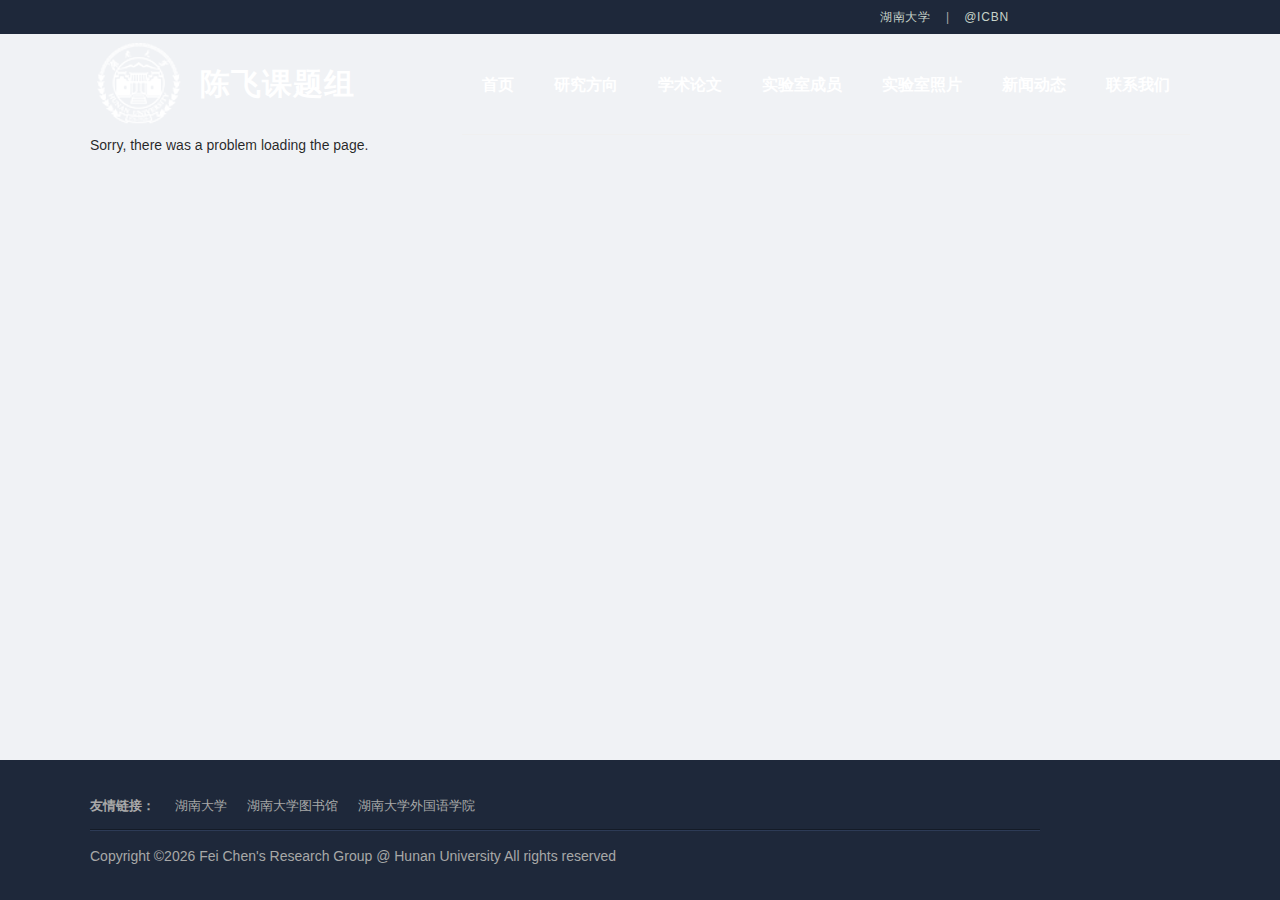
==== index.html @ 1c2b3e89 "first commit" ====
<!doctype html><html lang="en"><head><meta charset="UTF-8"><meta name="viewport" content="width=device-width,initial-scale=1"><meta http-equiv="X-UA-Compatible" content="ie=edge"><title>陈飞课题组</title><script defer="defer" src="js/app.abe069.js"></script><link href="css/app.13feaef4.css" rel="stylesheet"></head><body><div id="root"></div></body></html>
---- css/app.13feaef4.css ----
.index_layoutWrap_zGVnCv{height:100%;overflow-x:hidden;overflow-y:scroll;position:relative;width:100vw}.index_layoutWrap_zGVnCv .index_header__QXJ3F{background:url(../images/top-bg.cc8deb8a..jpg) no-repeat 50%;display:block;height:134px;padding:0}.index_layoutWrap_zGVnCv .index_header__QXJ3F .index_links_knY_Oj{background:#1e283a;color:#a8a8a8;font-size:12px;height:34px;line-height:34px;margin:0 auto;padding:0 20%;text-align:right;width:100vw}.index_layoutWrap_zGVnCv .index_header__QXJ3F .index_links_knY_Oj a{color:#c7d3c9;font-size:12px;letter-spacing:.8px;margin:0 15px}.index_layoutWrap_zGVnCv .index_header__QXJ3F .index_headerContent__i9Ms3{height:100px;margin:0 auto;width:1100px}.index_layoutWrap_zGVnCv .index_header__QXJ3F .index_headerContent__i9Ms3 .index_logoContent_gmHdjk{display:inline-block;height:100px}.index_layoutWrap_zGVnCv .index_header__QXJ3F .index_headerContent__i9Ms3 .index_logoContent_gmHdjk .index_logo_ChX7Y7{background:url([data-uri]) no-repeat 50%;display:inline-block;height:100px;margin:0;padding:0;width:100px}.index_layoutWrap_zGVnCv .index_header__QXJ3F .index_headerContent__i9Ms3 .index_logoContent_gmHdjk .index_name_yLFXiB{color:#fff;display:inline-block;font-size:30px;font-weight:700;letter-spacing:1px;line-height:100px;margin:0 0 0 10px;vertical-align:top}.index_layoutWrap_zGVnCv .index_header__QXJ3F .index_headerContent__i9Ms3 .index_menuWapper_gWIGxz{border:none;display:inline-block;float:right;line-height:100px;vertical-align:top}.index_layoutWrap_zGVnCv .index_header__QXJ3F .index_headerContent__i9Ms3 .index_menuWapper_gWIGxz .index_menu_EJm2xU{background:none;display:inline-block}.index_layoutWrap_zGVnCv .index_content_poiYY8{display:block;margin:0 auto;min-height:calc(100vh - 274px);width:1100px}.index_layoutWrap_zGVnCv .index_footer_t1qI7H{background:#1e283a;display:block;height:140px;padding:0;width:100vw}.index_layoutWrap_zGVnCv .index_footer_t1qI7H .index_footerWapper_y0fk9d{margin:0 auto;width:1100px}.index_layoutWrap_zGVnCv .index_footer_t1qI7H .index_left_xYbRK5{float:left;width:950px}.index_layoutWrap_zGVnCv .index_footer_t1qI7H .index_left_xYbRK5 .index_links_knY_Oj{border-bottom:1px solid #141b27;height:70px;line-height:50px;margin:0 auto;padding-top:20px;width:100%}.index_layoutWrap_zGVnCv .index_footer_t1qI7H .index_left_xYbRK5 .index_links_knY_Oj a,.index_layoutWrap_zGVnCv .index_footer_t1qI7H .index_left_xYbRK5 .index_links_knY_Oj b{color:#a8a8a8;font-size:13px;margin-right:20px}.index_layoutWrap_zGVnCv .index_footer_t1qI7H .index_left_xYbRK5 .index_copyRight_mlyJJ0{border-top:1px solid #2d3b56;color:#a8a8a8;height:69px;line-height:50px;margin:0 auto;width:100%}.index_layoutWrap_zGVnCv .index_footer_t1qI7H .index_right__QXoiL{float:right}.index_layoutWrap_zGVnCv .index_footer_t1qI7H .index_right__QXoiL .index_qrcode_Ok2oSN{background:url(../images/qrcode.de49f574..png) no-repeat 50%;background-size:cover;height:100px;margin:20px;width:100px}.ant-drawer-wrapper-body{background-color:#f3f3f3;font-family:PingFangSC-Regular,Microsoft YaHei UI,serif;padding:0 10px}.ant-drawer-wrapper-body .ant-drawer-header{background-color:#f3f3f3;border-bottom:1px solid #e4e4e4;border-radius:0;margin-bottom:10px;padding:0}.ant-drawer-wrapper-body .ant-drawer-header .ant-drawer-title{color:#373737;font-size:16px;height:48px;letter-spacing:1px;line-height:48px}.ant-drawer-wrapper-body .ant-drawer-body{padding:0}.ant-table-fixed-left .ant-table-header,.ant-table-fixed-right .ant-table-header{margin-bottom:-2.5px;padding-bottom:0}.ant-table-body-inner::-webkit-scrollbar,.ant-table-body::-webkit-scrollbar,.ant-table-header::-webkit-scrollbar{width:0}.ant-table-body-inner::-webkit-scrollbar:horizontal,.ant-table-body::-webkit-scrollbar:horizontal,.ant-table-header::-webkit-scrollbar:horizontal{width:10px}.ant-table-body-inner::-webkit-scrollbar:vertical,.ant-table-body::-webkit-scrollbar:vertical,.ant-table-header::-webkit-scrollbar:vertical{width:14px}.ant-table-body-inner::-webkit-scrollbar-thumb:vertical,.ant-table-body::-webkit-scrollbar-thumb:vertical,.ant-table-header::-webkit-scrollbar-thumb:vertical{background-color:#ededed}.ant-table-body-inner::-webkit-scrollbar-thumb:horizontal,.ant-table-body::-webkit-scrollbar-thumb:horizontal,.ant-table-header::-webkit-scrollbar-thumb:horizontal{background-color:#ededed}.ant-table-body-inner::-webkit-scrollbar-track,.ant-table-body::-webkit-scrollbar-track{background-color:#fff}.ant-table-header::-webkit-scrollbar-track{background-color:#fafafa}.ant-table-pagination.ant-pagination{margin:16px}.ant-menu-item .ant-menu-title-content{color:#fff;font-size:16px;font-weight:700}.ant-menu-item:hover{background:#fff!important}.ant-menu-item:hover .ant-menu-title-content{color:#000}.ant-menu-item:after{border:0!important}::-webkit-scrollbar{width:0}
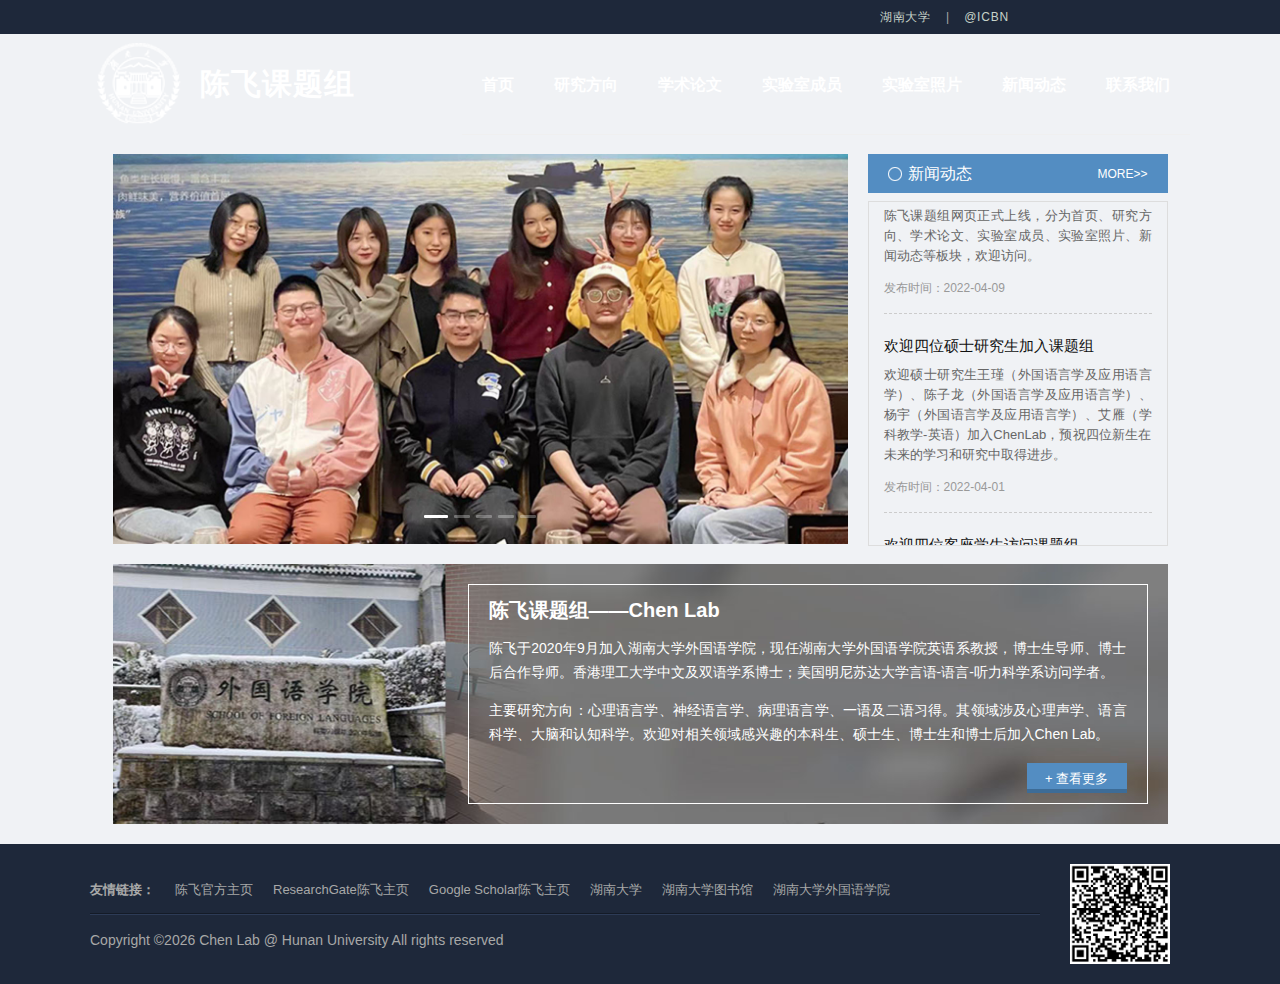
==== commit 07d6a392: "commit" ====
--- a/index.html
+++ b/index.html
@@ -1 +1 @@
-<!doctype html><html lang="en"><head><meta charset="UTF-8"><meta name="viewport" content="width=device-width,initial-scale=1"><meta http-equiv="X-UA-Compatible" content="ie=edge"><title>陈飞课题组</title><script defer="defer" src="js/app.abe069.js"></script><link href="css/app.13feaef4.css" rel="stylesheet"></head><body><div id="root"></div></body></html>+<!doctype html><html lang="en"><head><meta charset="UTF-8"><meta name="viewport" content="width=device-width,initial-scale=1"><meta http-equiv="X-UA-Compatible" content="ie=edge"><title>陈飞课题组</title><script defer="defer" src="js/app.e145df.js"></script><link href="css/app.addb3555.css" rel="stylesheet"></head><body><div id="root"></div></body></html>--- a/css/app.addb3555.css
+++ b/css/app.addb3555.css
@@ -0,0 +1 @@
+.index_layoutWrap_zGVnCv{height:100%;overflow-x:hidden;overflow-y:scroll;position:relative;width:100vw}.index_layoutWrap_zGVnCv .index_header__QXJ3F{background:url(../images/top-bg.cc8deb8a..jpg) no-repeat 50%;display:block;height:134px;padding:0}.index_layoutWrap_zGVnCv .index_header__QXJ3F .index_links_knY_Oj{background:#1e283a;color:#a8a8a8;font-size:12px;height:34px;line-height:34px;margin:0 auto;padding:0 20%;text-align:right;width:100vw}.index_layoutWrap_zGVnCv .index_header__QXJ3F .index_links_knY_Oj a{color:#c7d3c9;font-size:12px;letter-spacing:.8px;margin:0 15px}.index_layoutWrap_zGVnCv .index_header__QXJ3F .index_headerContent__i9Ms3{height:100px;margin:0 auto;width:1100px}.index_layoutWrap_zGVnCv .index_header__QXJ3F .index_headerContent__i9Ms3 .index_logoContent_gmHdjk{display:inline-block;height:100px}.index_layoutWrap_zGVnCv .index_header__QXJ3F .index_headerContent__i9Ms3 .index_logoContent_gmHdjk .index_logo_ChX7Y7{background:url([data-uri]) no-repeat 50%;display:inline-block;height:100px;margin:0;padding:0;width:100px}.index_layoutWrap_zGVnCv .index_header__QXJ3F .index_headerContent__i9Ms3 .index_logoContent_gmHdjk .index_name_yLFXiB{color:#fff;display:inline-block;font-size:30px;font-weight:700;letter-spacing:1px;line-height:100px;margin:0 0 0 10px;vertical-align:top}.index_layoutWrap_zGVnCv .index_header__QXJ3F .index_headerContent__i9Ms3 .index_menuWapper_gWIGxz{border:none;display:inline-block;float:right;line-height:100px;vertical-align:top}.index_layoutWrap_zGVnCv .index_header__QXJ3F .index_headerContent__i9Ms3 .index_menuWapper_gWIGxz .index_menu_EJm2xU{background:none;display:inline-block}.index_layoutWrap_zGVnCv .index_content_poiYY8{display:block;margin:0 auto;min-height:calc(100vh - 274px);width:1100px}.index_layoutWrap_zGVnCv .index_footer_t1qI7H{background:#1e283a;display:block;height:140px;padding:0;width:100vw}.index_layoutWrap_zGVnCv .index_footer_t1qI7H .index_footerWapper_y0fk9d{margin:0 auto;width:1100px}.index_layoutWrap_zGVnCv .index_footer_t1qI7H .index_left_xYbRK5{float:left;width:950px}.index_layoutWrap_zGVnCv .index_footer_t1qI7H .index_left_xYbRK5 .index_links_knY_Oj{border-bottom:1px solid #141b27;height:70px;line-height:50px;margin:0 auto;padding-top:20px;width:100%}.index_layoutWrap_zGVnCv .index_footer_t1qI7H .index_left_xYbRK5 .index_links_knY_Oj a,.index_layoutWrap_zGVnCv .index_footer_t1qI7H .index_left_xYbRK5 .index_links_knY_Oj b{color:#a8a8a8;font-size:13px;margin-right:20px}.index_layoutWrap_zGVnCv .index_footer_t1qI7H .index_left_xYbRK5 .index_copyRight_mlyJJ0{border-top:1px solid #2d3b56;color:#a8a8a8;height:69px;line-height:50px;margin:0 auto;width:100%}.index_layoutWrap_zGVnCv .index_footer_t1qI7H .index_right__QXoiL{float:right}.index_layoutWrap_zGVnCv .index_footer_t1qI7H .index_right__QXoiL .index_qrcode_Ok2oSN{background:url([data-uri]) no-repeat 50%;background-size:cover;height:100px;margin:20px;width:100px}.ant-drawer-wrapper-body{background-color:#f3f3f3;font-family:PingFangSC-Regular,Microsoft YaHei UI,serif;padding:0 10px}.ant-drawer-wrapper-body .ant-drawer-header{background-color:#f3f3f3;border-bottom:1px solid #e4e4e4;border-radius:0;margin-bottom:10px;padding:0}.ant-drawer-wrapper-body .ant-drawer-header .ant-drawer-title{color:#373737;font-size:16px;height:48px;letter-spacing:1px;line-height:48px}.ant-drawer-wrapper-body .ant-drawer-body{padding:0}.ant-table-fixed-left .ant-table-header,.ant-table-fixed-right .ant-table-header{margin-bottom:-2.5px;padding-bottom:0}.ant-table-body-inner::-webkit-scrollbar,.ant-table-body::-webkit-scrollbar,.ant-table-header::-webkit-scrollbar{width:0}.ant-table-body-inner::-webkit-scrollbar:horizontal,.ant-table-body::-webkit-scrollbar:horizontal,.ant-table-header::-webkit-scrollbar:horizontal{width:10px}.ant-table-body-inner::-webkit-scrollbar:vertical,.ant-table-body::-webkit-scrollbar:vertical,.ant-table-header::-webkit-scrollbar:vertical{width:14px}.ant-table-body-inner::-webkit-scrollbar-thumb:vertical,.ant-table-body::-webkit-scrollbar-thumb:vertical,.ant-table-header::-webkit-scrollbar-thumb:vertical{background-color:#ededed}.ant-table-body-inner::-webkit-scrollbar-thumb:horizontal,.ant-table-body::-webkit-scrollbar-thumb:horizontal,.ant-table-header::-webkit-scrollbar-thumb:horizontal{background-color:#ededed}.ant-table-body-inner::-webkit-scrollbar-track,.ant-table-body::-webkit-scrollbar-track{background-color:#fff}.ant-table-header::-webkit-scrollbar-track{background-color:#fafafa}.ant-table-pagination.ant-pagination{margin:16px}.ant-menu-item .ant-menu-title-content{color:#fff;font-size:16px;font-weight:700}.ant-menu-item:hover{background:#fff!important}.ant-menu-item:hover .ant-menu-title-content{color:#000}.ant-menu-item:after{border:0!important}::-webkit-scrollbar{width:0}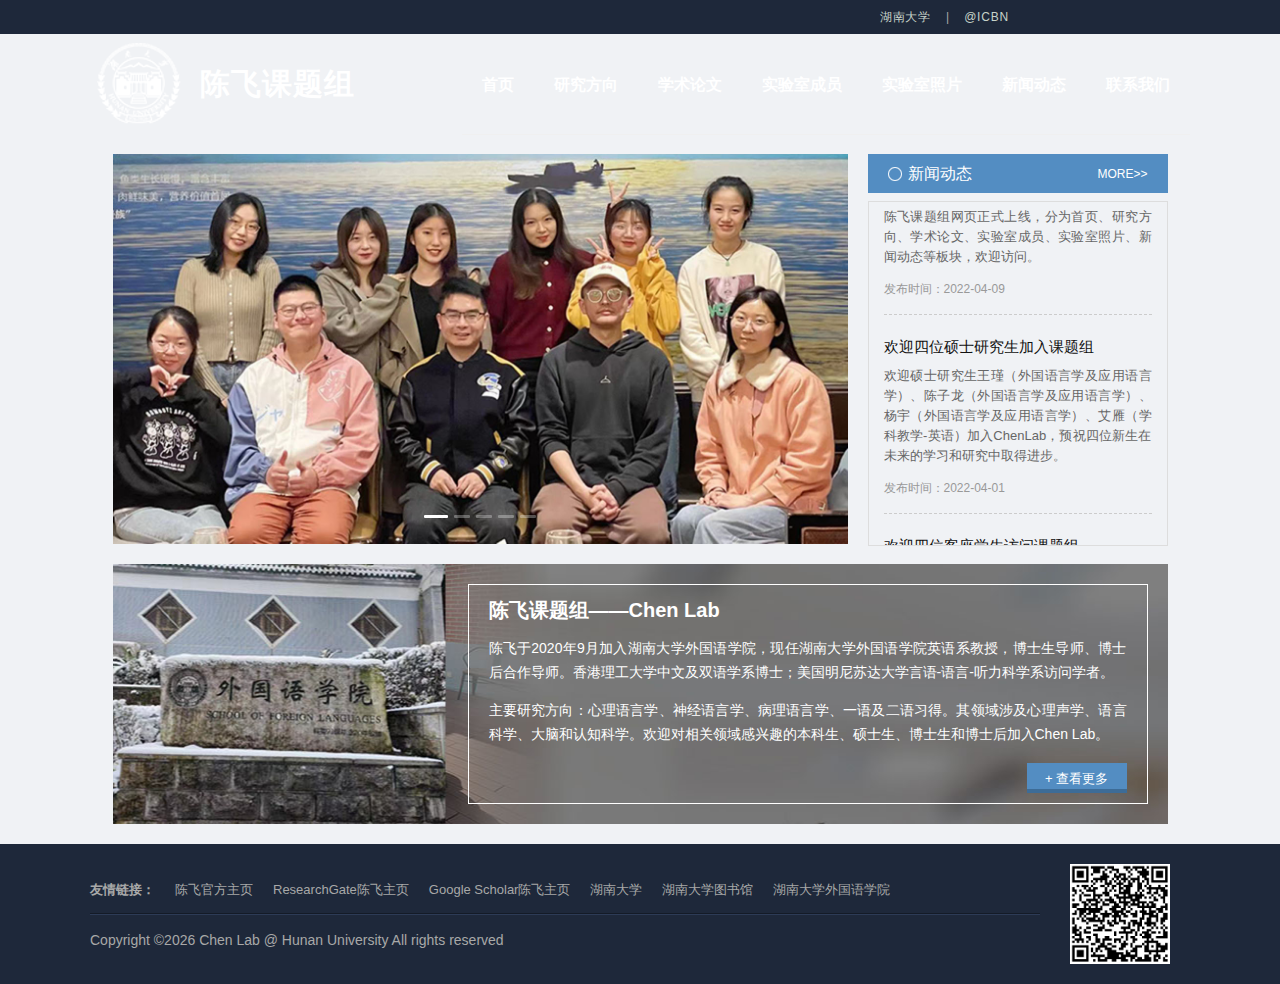
==== commit 0a6e3d43: "feat: 2023更新" ====
--- a/index.html
+++ b/index.html
@@ -1 +1 @@
-<!doctype html><html lang="en"><head><meta charset="UTF-8"><meta name="viewport" content="width=device-width,initial-scale=1"><meta http-equiv="X-UA-Compatible" content="ie=edge"><title>陈飞课题组</title><script defer="defer" src="js/app.e145df.js"></script><link href="css/app.addb3555.css" rel="stylesheet"></head><body><div id="root"></div></body></html>+<!doctype html><html lang="en"><head><meta charset="UTF-8"><meta name="viewport" content="width=device-width,initial-scale=1"><meta http-equiv="X-UA-Compatible" content="ie=edge"><meta name="description" content="湖南大学外国语学院陈飞课题组"><meta name="keywords" content="陈飞课题组,陈飞,Chen Fei,Fei Chen,chenfei,湖南大学,外国语学院,自闭症,语音,语言学,ChenLab,Chen Lab"><title>陈飞课题组</title><script defer="defer" src="js/app.0ad320.js"></script><link href="css/app.addb3555.css" rel="stylesheet"></head><body><div id="root"></div></body></html>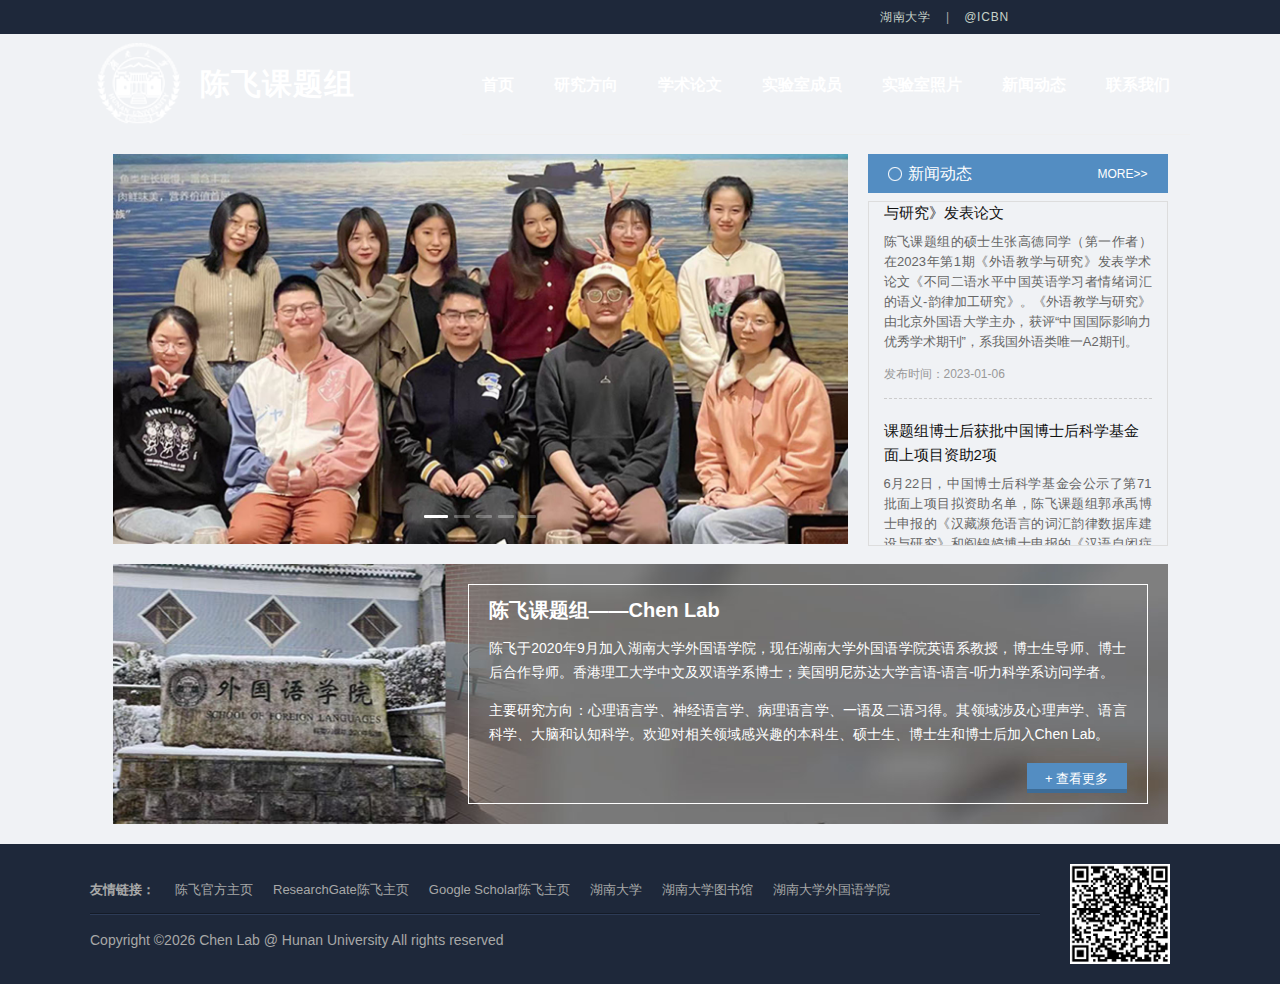
==== commit 7ca132b2: "feat: 2023更新" ====
--- a/index.html
+++ b/index.html
@@ -1 +1 @@
-<!doctype html><html lang="en"><head><meta charset="UTF-8"><meta name="viewport" content="width=device-width,initial-scale=1"><meta http-equiv="X-UA-Compatible" content="ie=edge"><meta name="description" content="湖南大学外国语学院陈飞课题组"><meta name="keywords" content="陈飞课题组,陈飞,Chen Fei,Fei Chen,chenfei,湖南大学,外国语学院,自闭症,语音,语言学,ChenLab,Chen Lab"><title>陈飞课题组</title><script defer="defer" src="js/app.0ad320.js"></script><link href="css/app.addb3555.css" rel="stylesheet"></head><body><div id="root"></div></body></html>+<!doctype html><html lang="en"><head><meta charset="UTF-8"><meta name="viewport" content="width=device-width,initial-scale=1"><meta http-equiv="X-UA-Compatible" content="ie=edge"><meta name="description" content="湖南大学外国语学院陈飞课题组"><meta name="keywords" content="陈飞课题组,陈飞,Chen Fei,Fei Chen,chenfei,湖南大学,外国语学院,自闭症,语音,语言学,ChenLab,Chen Lab"><title>陈飞课题组</title><script defer="defer" src="js/app.e869d4.js"></script><link href="css/app.addb3555.css" rel="stylesheet"></head><body><div id="root"></div></body></html>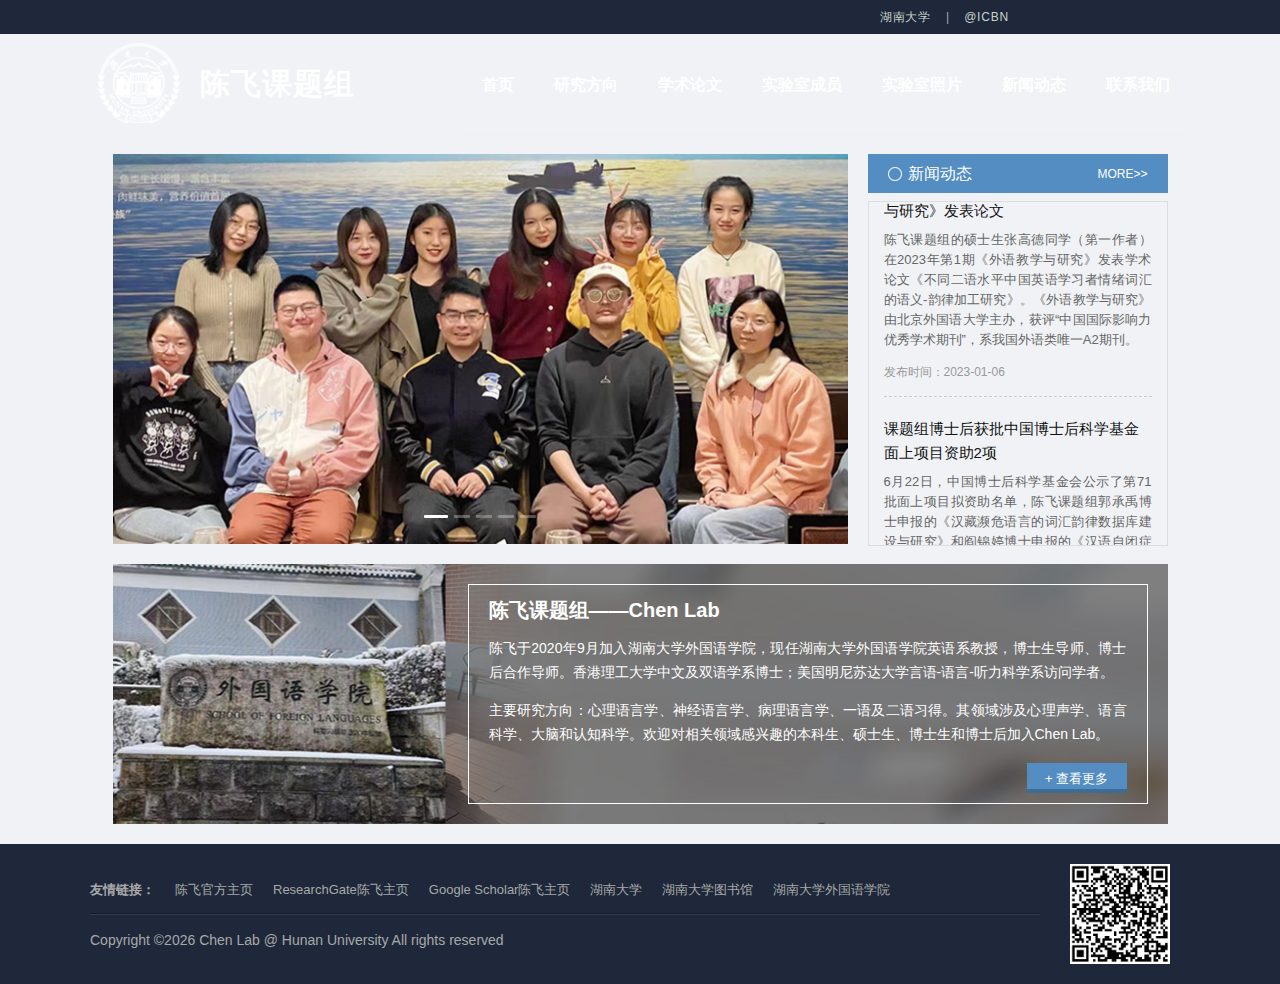
==== commit d327c0f7: "feat: 2023更新" ====
--- a/index.html
+++ b/index.html
@@ -1 +1 @@
-<!doctype html><html lang="en"><head><meta charset="UTF-8"><meta name="viewport" content="width=device-width,initial-scale=1"><meta http-equiv="X-UA-Compatible" content="ie=edge"><meta name="description" content="湖南大学外国语学院陈飞课题组"><meta name="keywords" content="陈飞课题组,陈飞,Chen Fei,Fei Chen,chenfei,湖南大学,外国语学院,自闭症,语音,语言学,ChenLab,Chen Lab"><title>陈飞课题组</title><script defer="defer" src="js/app.e869d4.js"></script><link href="css/app.addb3555.css" rel="stylesheet"></head><body><div id="root"></div></body></html>+<!doctype html><html lang="en"><head><meta charset="UTF-8"><meta name="viewport" content="width=device-width,initial-scale=1"><meta http-equiv="X-UA-Compatible" content="ie=edge"><meta name="description" content="湖南大学外国语学院陈飞课题组"><meta name="keywords" content="陈飞课题组,陈飞,Chen Fei,Fei Chen,chenfei,湖南大学,外国语学院,自闭症,语音,语言学,ChenLab,Chen Lab"><title>陈飞课题组</title><script defer="defer" src="js/app.b45751.js"></script><link href="css/app.addb3555.css" rel="stylesheet"></head><body><div id="root"></div></body></html>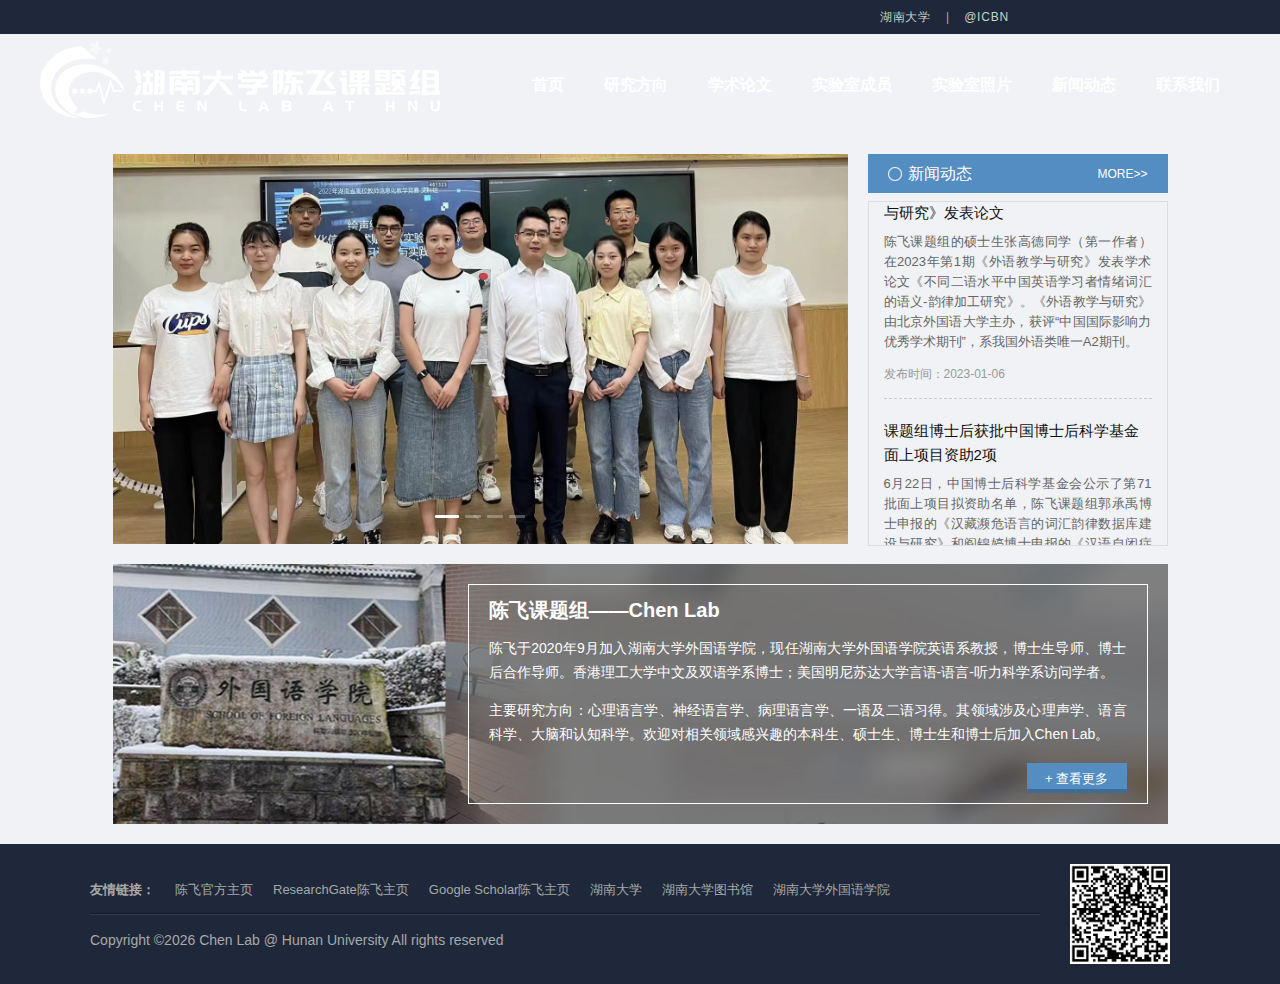
==== commit 40684cd5: "fix: 更新" ====
--- a/index.html
+++ b/index.html
@@ -1 +1 @@
-<!doctype html><html lang="en"><head><meta charset="UTF-8"><meta name="viewport" content="width=device-width,initial-scale=1"><meta http-equiv="X-UA-Compatible" content="ie=edge"><meta name="description" content="湖南大学外国语学院陈飞课题组"><meta name="keywords" content="陈飞课题组,陈飞,Chen Fei,Fei Chen,chenfei,湖南大学,外国语学院,自闭症,语音,语言学,ChenLab,Chen Lab"><title>陈飞课题组</title><script defer="defer" src="js/app.b45751.js"></script><link href="css/app.addb3555.css" rel="stylesheet"></head><body><div id="root"></div></body></html>+<!doctype html><html lang="en"><head><meta charset="UTF-8"><meta name="viewport" content="width=device-width,initial-scale=1"><meta http-equiv="X-UA-Compatible" content="ie=edge"><meta name="description" content="湖南大学外国语学院陈飞课题组"><meta name="keywords" content="陈飞课题组,陈飞,Chen Fei,Fei Chen,chenfei,湖南大学,外国语学院,自闭症,语音,语言学,ChenLab,Chen Lab"><title>陈飞课题组</title><script defer="defer" src="js/app.e939fc.js"></script><link href="css/app.3760a8a7.css" rel="stylesheet"></head><body><div id="root"></div></body></html>--- a/css/app.3760a8a7.css
+++ b/css/app.3760a8a7.css
@@ -0,0 +1 @@
+.index_layoutWrap_zGVnCv{height:100%;overflow-x:hidden;overflow-y:scroll;position:relative;width:100vw}.index_layoutWrap_zGVnCv .index_header__QXJ3F{background:url(../images/top-bg.cc8deb8a..jpg) no-repeat 50%;display:block;height:134px;padding:0}.index_layoutWrap_zGVnCv .index_header__QXJ3F .index_links_knY_Oj{background:#1e283a;color:#a8a8a8;font-size:12px;height:34px;line-height:34px;margin:0 auto;padding:0 20%;text-align:right;width:100vw}.index_layoutWrap_zGVnCv .index_header__QXJ3F .index_links_knY_Oj a{color:#c7d3c9;font-size:12px;letter-spacing:.8px;margin:0 15px}.index_layoutWrap_zGVnCv .index_header__QXJ3F .index_headerContent__i9Ms3{height:100px;margin:0 auto;width:1200px}.index_layoutWrap_zGVnCv .index_header__QXJ3F .index_headerContent__i9Ms3 .index_logoContent_gmHdjk{display:inline-block;height:100px}.index_layoutWrap_zGVnCv .index_header__QXJ3F .index_headerContent__i9Ms3 .index_logoContent_gmHdjk .index_logo_ChX7Y7{background:url(../images/logo.04f8daa2..png) no-repeat 50%;display:inline-block;height:80px;margin:5px 0;padding:0;width:400px}.index_layoutWrap_zGVnCv .index_header__QXJ3F .index_headerContent__i9Ms3 .index_logoContent_gmHdjk .index_name_yLFXiB{color:#fff;display:inline-block;font-size:30px;font-weight:700;letter-spacing:1px;line-height:100px;margin:0 0 0 10px;vertical-align:top}.index_layoutWrap_zGVnCv .index_header__QXJ3F .index_headerContent__i9Ms3 .index_menuWapper_gWIGxz{border:none;display:inline-block;float:right;line-height:100px;vertical-align:top}.index_layoutWrap_zGVnCv .index_header__QXJ3F .index_headerContent__i9Ms3 .index_menuWapper_gWIGxz .index_menu_EJm2xU{background:none;display:inline-block}.index_layoutWrap_zGVnCv .index_content_poiYY8{display:block;margin:0 auto;min-height:calc(100vh - 274px);width:1100px}.index_layoutWrap_zGVnCv .index_footer_t1qI7H{background:#1e283a;display:block;height:140px;padding:0;width:100vw}.index_layoutWrap_zGVnCv .index_footer_t1qI7H .index_footerWapper_y0fk9d{margin:0 auto;width:1100px}.index_layoutWrap_zGVnCv .index_footer_t1qI7H .index_left_xYbRK5{float:left;width:950px}.index_layoutWrap_zGVnCv .index_footer_t1qI7H .index_left_xYbRK5 .index_links_knY_Oj{border-bottom:1px solid #141b27;height:70px;line-height:50px;margin:0 auto;padding-top:20px;width:100%}.index_layoutWrap_zGVnCv .index_footer_t1qI7H .index_left_xYbRK5 .index_links_knY_Oj a,.index_layoutWrap_zGVnCv .index_footer_t1qI7H .index_left_xYbRK5 .index_links_knY_Oj b{color:#a8a8a8;font-size:13px;margin-right:20px}.index_layoutWrap_zGVnCv .index_footer_t1qI7H .index_left_xYbRK5 .index_copyRight_mlyJJ0{border-top:1px solid #2d3b56;color:#a8a8a8;height:69px;line-height:50px;margin:0 auto;width:100%}.index_layoutWrap_zGVnCv .index_footer_t1qI7H .index_right__QXoiL{float:right}.index_layoutWrap_zGVnCv .index_footer_t1qI7H .index_right__QXoiL .index_qrcode_Ok2oSN{background:url([data-uri]) no-repeat 50%;background-size:cover;height:100px;margin:20px;width:100px}.ant-drawer-wrapper-body{background-color:#f3f3f3;font-family:PingFangSC-Regular,Microsoft YaHei UI,serif;padding:0 10px}.ant-drawer-wrapper-body .ant-drawer-header{background-color:#f3f3f3;border-bottom:1px solid #e4e4e4;border-radius:0;margin-bottom:10px;padding:0}.ant-drawer-wrapper-body .ant-drawer-header .ant-drawer-title{color:#373737;font-size:16px;height:48px;letter-spacing:1px;line-height:48px}.ant-drawer-wrapper-body .ant-drawer-body{padding:0}.ant-table-fixed-left .ant-table-header,.ant-table-fixed-right .ant-table-header{margin-bottom:-2.5px;padding-bottom:0}.ant-table-body-inner::-webkit-scrollbar,.ant-table-body::-webkit-scrollbar,.ant-table-header::-webkit-scrollbar{width:0}.ant-table-body-inner::-webkit-scrollbar:horizontal,.ant-table-body::-webkit-scrollbar:horizontal,.ant-table-header::-webkit-scrollbar:horizontal{width:10px}.ant-table-body-inner::-webkit-scrollbar:vertical,.ant-table-body::-webkit-scrollbar:vertical,.ant-table-header::-webkit-scrollbar:vertical{width:14px}.ant-table-body-inner::-webkit-scrollbar-thumb:vertical,.ant-table-body::-webkit-scrollbar-thumb:vertical,.ant-table-header::-webkit-scrollbar-thumb:vertical{background-color:#ededed}.ant-table-body-inner::-webkit-scrollbar-thumb:horizontal,.ant-table-body::-webkit-scrollbar-thumb:horizontal,.ant-table-header::-webkit-scrollbar-thumb:horizontal{background-color:#ededed}.ant-table-body-inner::-webkit-scrollbar-track,.ant-table-body::-webkit-scrollbar-track{background-color:#fff}.ant-table-header::-webkit-scrollbar-track{background-color:#fafafa}.ant-table-pagination.ant-pagination{margin:16px}.ant-menu-item .ant-menu-title-content{color:#fff;font-size:16px;font-weight:700}.ant-menu-item:hover{background:#fff!important}.ant-menu-item:hover .ant-menu-title-content{color:#000}.ant-menu-item:after{border:0!important}::-webkit-scrollbar{width:0}